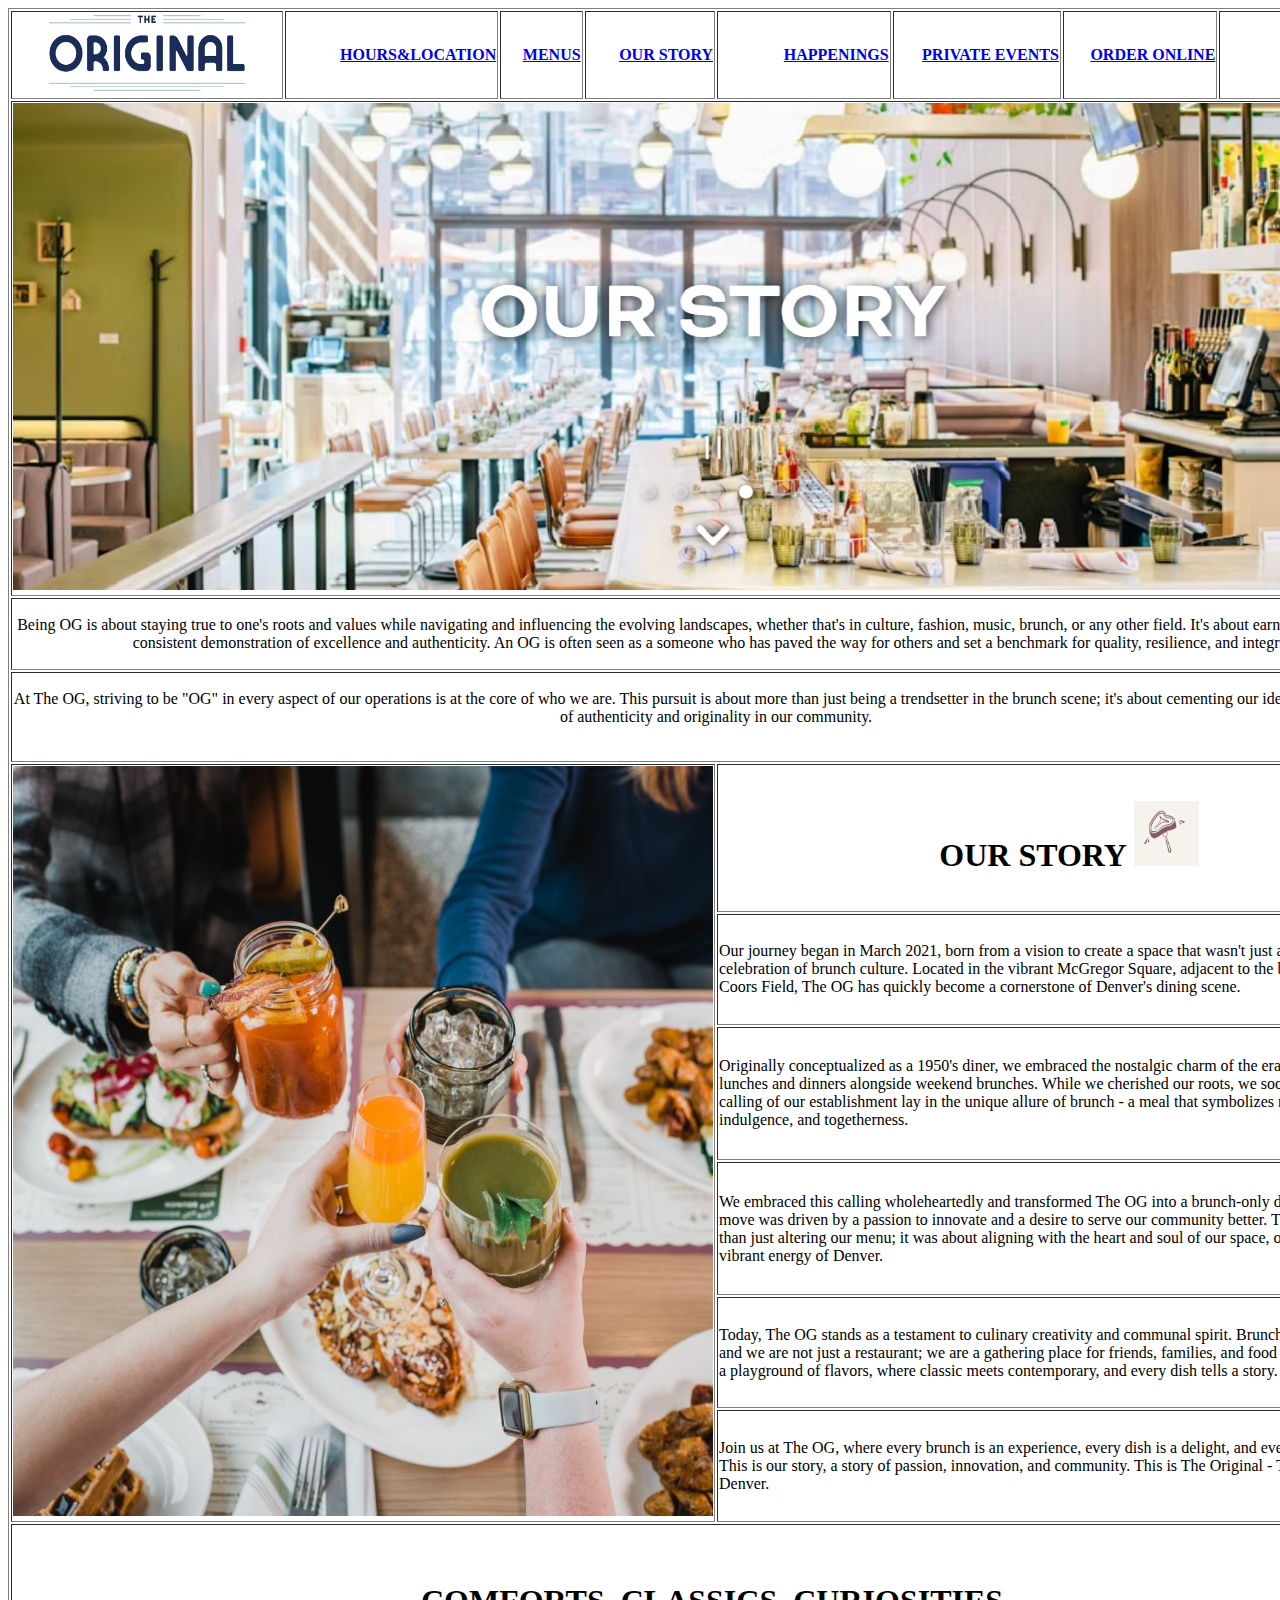
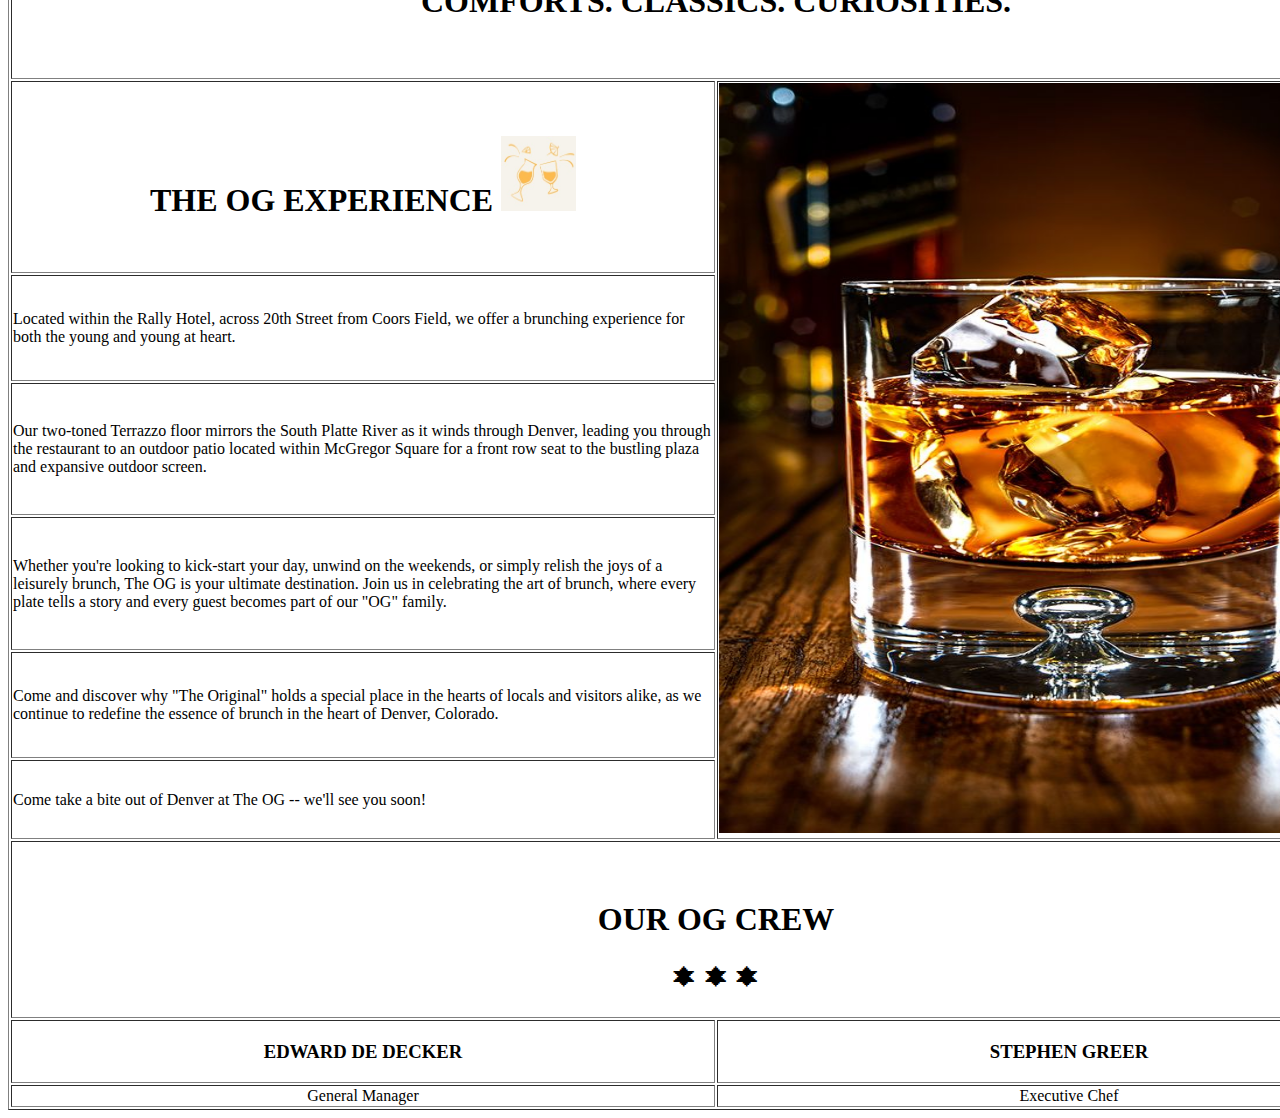
==== Homework HTML-CSS/Homework Class02/index.html @ 22039ac4 "hw2 added" ====
<!DOCTYPE html>
<html lang="en">
  <head>
    <meta charset="UTF-8" />
    <meta name="viewport" content="width=<device-width>, initial-scale=1.0" />
    <title>The OG | Craveable Breakfast & Brunch</title>
  </head>
  <body>
    <table width="100%" border="1">
      <tr>
        <th><img src="./images/the original_logo.png" width="200" height="80" /></th>

        <th align="right">
          <h4>
            <a
              href="https://www.theogdenver.com/location/the-og-denver/"
              target="_blank"
              >HOURS&LOCATION</a
            >
          </h4>
        </th>
        <th align="right">
          <h4>
            <a href="https://www.theogdenver.com/menus/" target="_blank"
              >MENUS</a
            >
          </h4>
        </th>
        <th align="right">
          <h4>
            <a
              href="https://www.theogdenver.com/our-story/"
              target="_blank
          "
              >OUR STORY</a
            >
          </h4>
        </th>
        <th align="right">
          <h4>
            <a href="https://www.theogdenver.com/happenings/" target="_blank"
              >HAPPENINGS</a
            >
          </h4>
        </th>
        <th align="right">
          <h4>
            <a
              href="https://www.theogdenver.com/private-events/"
              target="_blank"
              >PRIVATE EVENTS</a
            >
          </h4>
        </th>
        <th align="right">
          <h4>
            <a
              href="https://www.theogdenver.com/online-ordering/"
              target="_blank"
              >ORDER ONLINE</a
            >
          </h4>
        </th>
        <th align="right">
          <h4>
            <a href="https://www.theogdenver.com/our-story/" target="_blank"
              >RESERVATIONS</a
            >
          </h4>
        </th>
      </tr>
      <tr>
        <td colspan="8"><img src="./images/og_img_our_story.jpg" width="100%" /></td>
      </tr>
      <tr>
        <td colspan="8">
          <p align="center">
            Being OG is about staying true to one's roots and values while
            navigating and influencing the evolving landscapes, whether that's
            in culture, fashion, music, brunch, or any other field. It's about
            earning respect through a consistent demonstration of excellence and
            authenticity. An OG is often seen as a someone who has paved the way
            for others and set a benchmark for quality, resilience, and
            integrity.
          </p>
        </td>
      </tr>
      <tr>
        <td colspan="8">
          <p align="center">
            At The OG, striving to be "OG" in every aspect of our operations is
            at the core of who we are. This pursuit is about more than just
            being a trendsetter in the brunch scene; it's about cementing our
            identity as a cornerstone of authenticity and originality in our
            community.
          </p>
          <br/>
        </td>
        
      </tr>
      <tr>
        <td colspan="4" rowspan="6" align="center">
          <img src="./images/og_img_1.jpg" height="750" width="700">
        </td>
        <td colspan="4" align="center">
          <h1>
            OUR STORY <img src="./images/og_img_1.1.jpg" width="65" height="65" />
          </h1>
        </td>
      </tr>
      <tr>
        <td colspan="4">
          <p>
            Our journey began in March 2021, born from a vision to create a
            space that wasn't just a restaurant, but a celebration of brunch
            culture. Located in the vibrant McGregor Square, adjacent to the
            bustling energy of Coors Field, The OG has quickly become a
            cornerstone of Denver's dining scene.
          </p>
        </td>
      </tr>
      <tr>
        <td colspan="4">
          <p>
            Originally conceptualized as a 1950's diner, we embraced the
            nostalgic charm of the era, serving up classic lunches and dinners
            alongside weekend brunches. While we cherished our roots, we soon
            realized the true calling of our establishment lay in the unique
            allure of brunch - a meal that symbolizes relaxation, indulgence,
            and togetherness.
          </p>
        </td>
      </tr>
      <tr>
        <td colspan="4">
          <p>
            We embraced this calling wholeheartedly and transformed The OG into
            a brunch-only destination. This bold move was driven by a passion to
            innovate and a desire to serve our community better. The change was
            more than just altering our menu; it was about aligning with the
            heart and soul of our space, our people, and the vibrant energy of
            Denver.
          </p>
        </td>
      </tr>
      <tr>
        <td colspan="4">
          <p>
            Today, The OG stands as a testament to culinary creativity and
            communal spirit. Brunch is not just a meal and we are not just a
            restaurant; we are a gathering place for friends, families, and food
            lovers. Our kitchen is a playground of flavors, where classic meets
            contemporary, and every dish tells a story.
          </p>
        </td>
      </tr>
      <tr>
        <td colspan="4">
          <p>
            Join us at The OG, where every brunch is an experience, every dish
            is a delight, and every guest is family. This is our story, a story
            of passion, innovation, and community. This is The Original - The OG
            of brunch in Denver.
          </p>
        </td>
      </tr>
      <tr>
        <td colspan="8" align="center">
          <br />
          <br />
          <h1>COMFORTS. CLASSICS. CURIOSITIES.</h1>
          <br />
          <br />
        </td>
      </tr>

      <tr>
        <td colspan="4" align="center">
          <h1>
            THE OG EXPERIENCE <img src="./images/og_img_2.2.jpg"/ height="75"
            width="75"/>
          </h1>
        </td>
        <td colspan="4" rowspan="6" align="center">
          <img src="./images/og_img_2.jpg" height="750" width="700" />
        </td>
      </tr>
      <tr>
        <td colspan="4">
          <p>
            Located within the Rally Hotel, across 20th Street from Coors Field,
            we offer a brunching experience for both the young and young at
            heart.
          </p>
        </td>
      </tr>
      <tr>
        <td colspan="4">
          <p>
            Our two-toned Terrazzo floor mirrors the South Platte River as it
            winds through Denver, leading you through the restaurant to an
            outdoor patio located within McGregor Square for a front row seat to
            the bustling plaza and expansive outdoor screen.
          </p>
        </td>
      </tr>
      <tr>
        <td colspan="4">
          <p>
            Whether you're looking to kick-start your day, unwind on the
            weekends, or simply relish the joys of a leisurely brunch, The OG is
            your ultimate destination. Join us in celebrating the art of brunch,
            where every plate tells a story and every guest becomes part of our
            "OG" family.
          </p>
        </td>
      </tr>
      <tr>
        <td colspan="4">
          <p>
            Come and discover why "The Original" holds a special place in the
            hearts of locals and visitors alike, as we continue to redefine the
            essence of brunch in the heart of Denver, Colorado.
          </p>
        </td>
      </tr>
      <tr>
        <td colspan="4">
          <p>Come take a bite out of Denver at The OG -- we'll see you soon!</p>
        </td>
      </tr>
      <tr>
        <td colspan="8" align="center">
          <br />
          <br />
          <h1>OUR OG CREW</h1>
          <p style="font-size:25px">&#128972 &#128972 &#128972</p>
        </td>
      </tr>
      <tr>
        <td colspan="4" align="center"><h3>EDWARD DE DECKER</h3></td>
        <td colspan="4" align="center"><h3>STEPHEN GREER</h3></td>
      </tr>
      <tr>
        <td colspan="4" align="center">General Manager</td>
        <td colspan="4" align="center">Executive Chef</td>
      </tr>
    </table>
  </body>
</html>
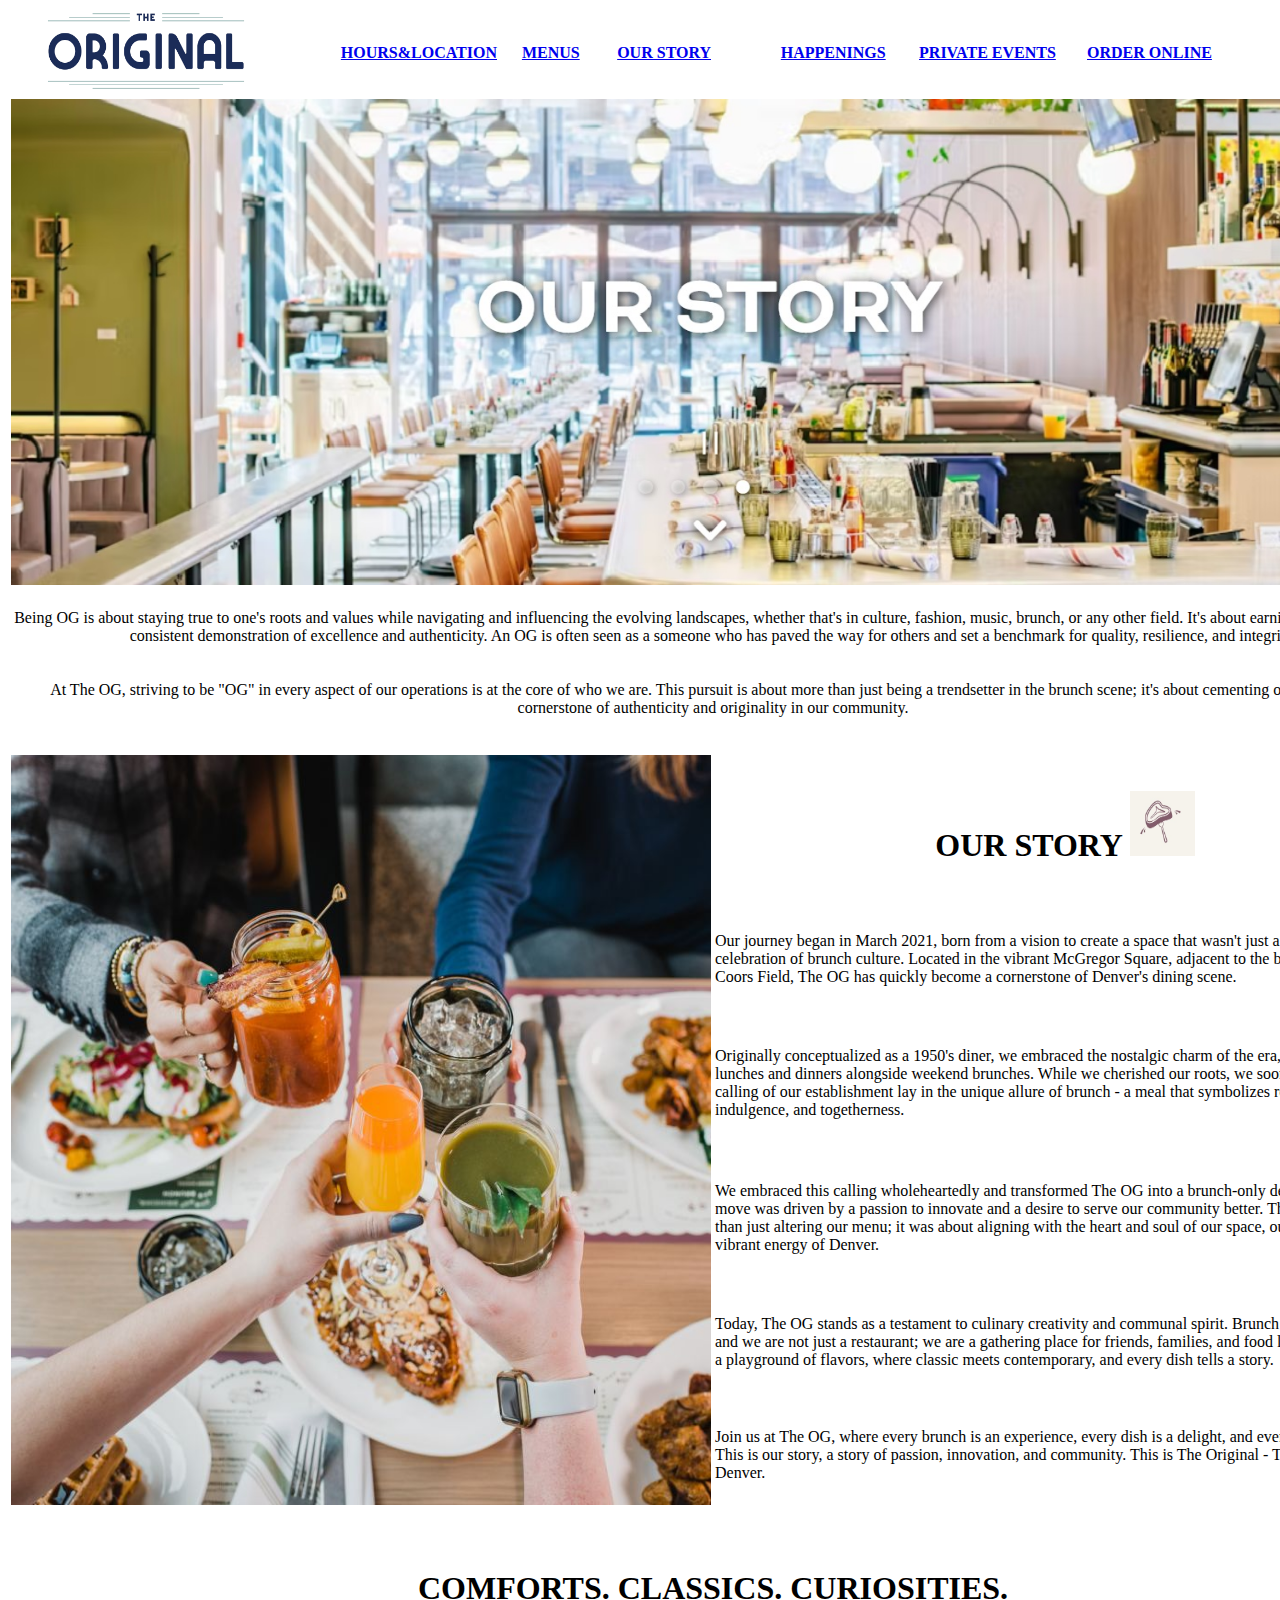
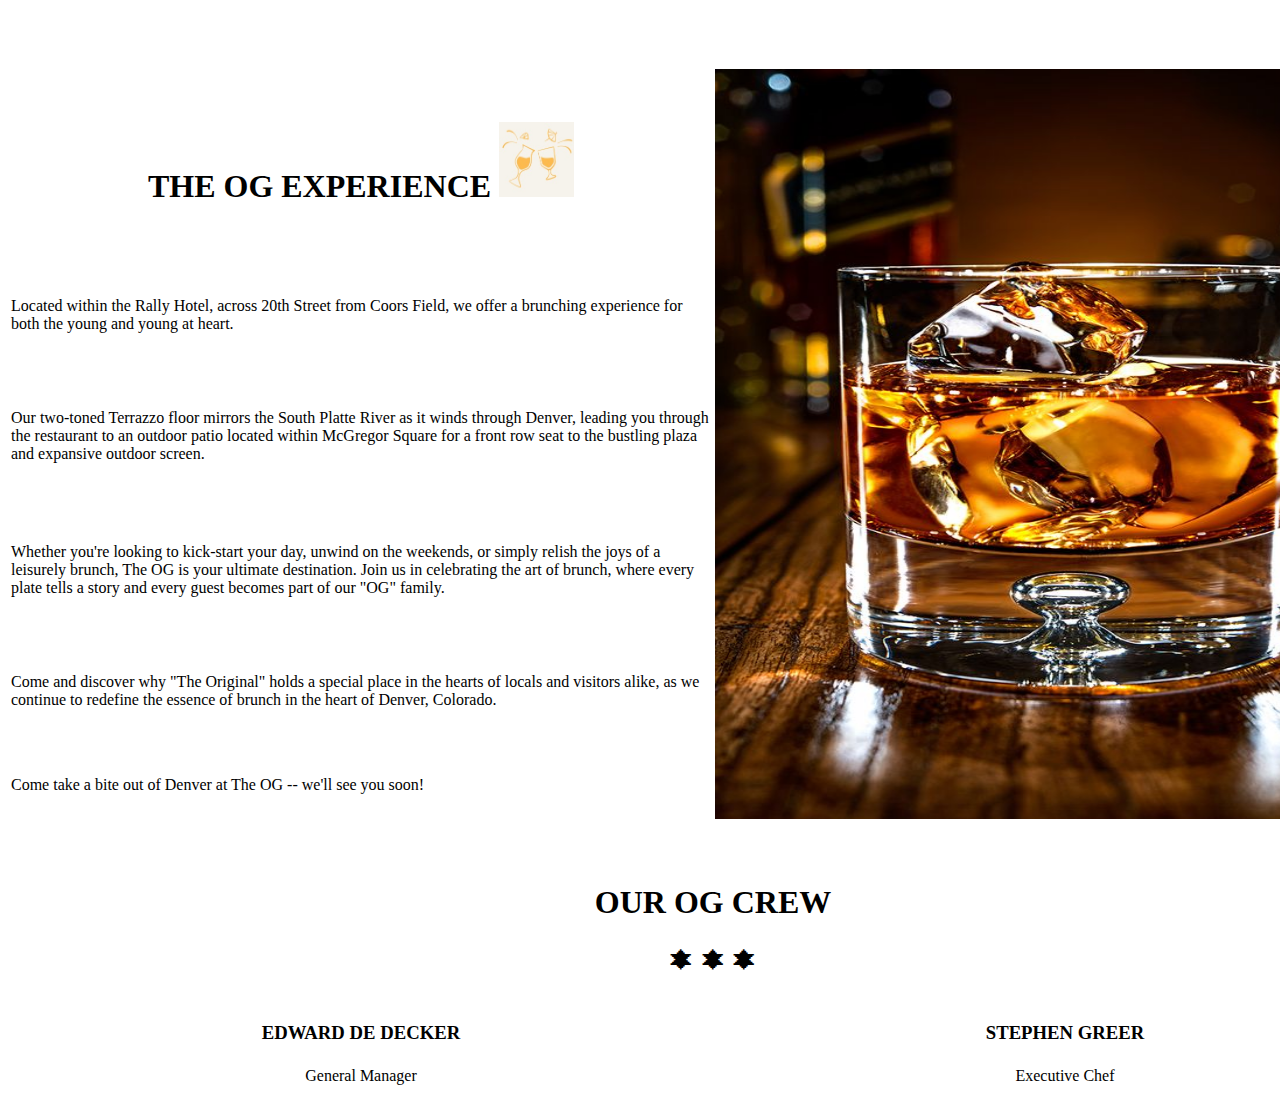
==== commit b021e8b6: "table border removed" ====
--- a/Homework HTML-CSS/Homework Class02/index.html
+++ b/Homework HTML-CSS/Homework Class02/index.html
@@ -6,7 +6,7 @@
     <title>The OG | Craveable Breakfast & Brunch</title>
   </head>
   <body>
-    <table width="100%" border="1">
+    <table width="100%">
       <tr>
         <th><img src="./images/the original_logo.png" width="200" height="80" /></th>
 
